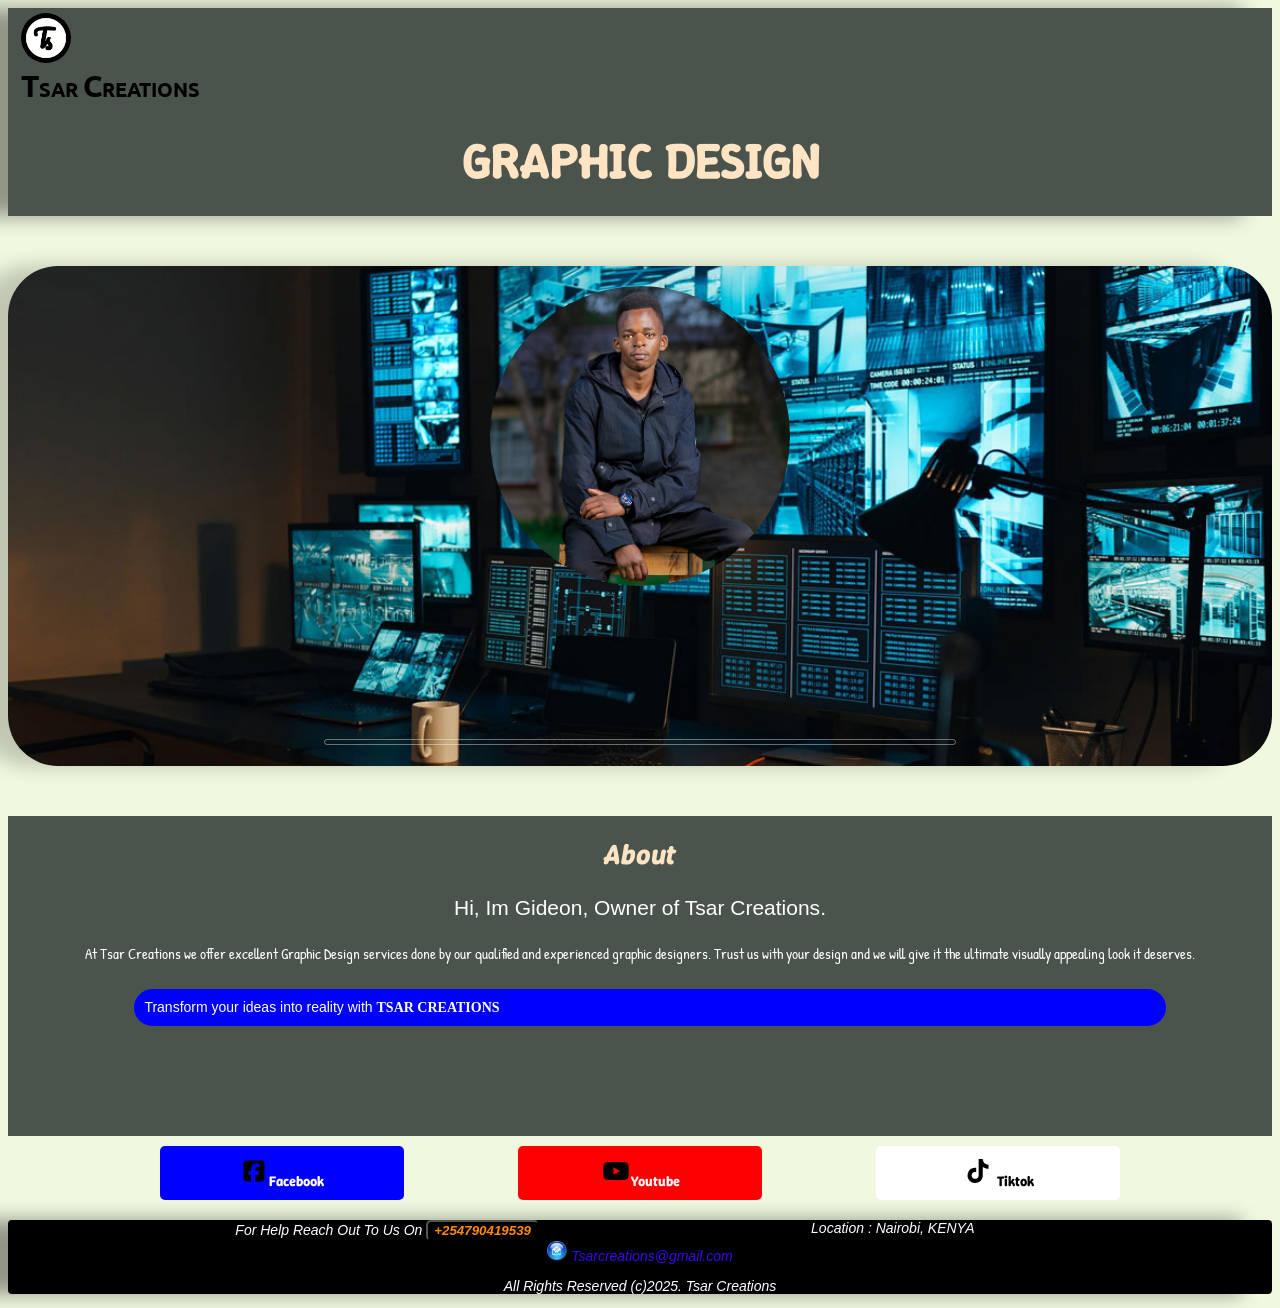
==== index.html @ d2b6046e "Add all project files" ====
<!DOCTYPE html>
<html>

<lang="en">

    <head>
        <title>
            Tsar Creations
        </title>
        <link rel="stylesheet" href="style.css">
        <meta name="viewport" content="width=device-width, initial-scale=1.0">
        <link rel="preconnect" href="https://fonts.googleapis.com">
<link href="https://fonts.googleapis.com/css2?family=Patrick+Hand&display=swap" rel="stylesheet">
<link href="https://fonts.googleapis.com/css2?family=Winky+Sans:ital,wght@0,300..900;1,300..900&display=swap" rel="stylesheet">
<link href="https://fonts.googleapis.com/css2?family=Knewave&family=League+Spartan:wght@100..900&family=Lilex:ital,wght@0,100..700;1,100..700&family=Montserrat:ital,wght@0,100..900;1,100..900&family=Roboto:ital,wght@0,100..900;1,100..900&family=Winky+Sans:ital,wght@0,300..900;1,300..900&display=swap" rel="stylesheet">
<link href="https://fonts.googleapis.com/css2?family=Ubuntu:ital,wght@0,300;0,400;0,500;0,700;1,300;1,400;1,500;1,700&display=swap" rel="stylesheet">
    </head>

    <body>
        <nav>
            <div id="right">
                <div>
                    <img id="logo" src="poster_2025-10-02-072957.png" alt="">
                </div>
                <div id="name">
                    <span style="font-size: 30px;">T</span>SAR <span style="font-size: 30px;">C</span>REATIONS
                </div>
                <div class="red"> GRAPHIC DESIGN</div>
            </div>
        </nav>
        <div class="home">
            <div class="right">
                <div class="center">
                    <img style="height: 300px; width: 300px; border-radius: 80%; padding: 20px; object-position: center;" src="image.jpg" alt="">
                </div>
                <button class="contact"> <a href="https://wa.me/254790419539">CONTACT US</a></button>
            </div>
            <div class="left">
                <h2>About</h2>
                <p class="me">
                    Hi, Im <span class="span-1">Gideon</span>, Owner of <span class="span-1">Tsar Creations</span>.
                </p>
                <p class="info"> At Tsar Creations we offer excellent <span class="span-2">Graphic Design
                        services</span> done by our qualified and experienced graphic designers. Trust us with your
                    design and we
                    will give it the ultimate visually appealing look it deserves.
                </p>
                 <div><p class="expand">
                    Transform your ideas into reality with <span class="done">TSAR CREATIONS</span> 
                </p></div>
            </div>
        </div>
        <div>
        </div>
        <div id="social">
            <div class="facebook">
                <a href="" class="fac"> <img style="height: 30px; width: 30px;" src="square-facebook-brands-solid-full.svg" alt="">Facebook</a>
            </div>
            <div class="youtube">
                <a href="" class="you"> <img style="height: 30px; width: 30px;" src="youtube-brands-solid-full.svg" alt="">Youtube</a>
            </div>
            <div class="tiktok">
                <a href="" class="tik"> <span><img style="height: 30px;width: 30px;" src="tiktok-brands-solid-full.svg" alt=""></span> <span> Tiktok</span></a>
            </div>
        </div>
        </div>
        <div id="footer">
            <div id="footer-flex">
                <div class="help">
                    For Help Reach Out To Us On <button class="button">+254790419539</button>
                </div>
                <div class="location">
                    Location : Nairobi, KENYA
                </div>

            </div>
            <div> <img style="width: 20px; height: 20px;" src="email-icon-blue-9vzn7mz2-email-icon-115534111750yii5yyueg (1).png" alt=""> <a href="">Tsarcreations@gmail.com</a>
            </div>
            <p class="copyright">
                All Rights Reserved (c)2025. Tsar Creations
            </p>
        </div>
    </body>

</html>
---- style.css ----
html {
    font-size: 14px;
    background-color:#8ccf0f21;;
    color: white;
}

a {
    text-decoration: none;
}

/*nav {
    color: white;
    width: 100%;
    background-color:  rgba(20, 29, 28, 0.749);
    box-shadow: -30px 0 20px rgba(0, 0, 0, 0.4);
    display: flex;
    flex-direction: column;
    border-radius: 5px;
    background-image: url(AdobeStock_597524480-min.jpeg);
    background-size: cover;
    background-repeat: no-repeat;
    background-position: bottom;
}

#logo {
    height: 50px;
    width: 50px;
    margin-left: 1%;
    margin-top: 5px;
    border-radius: 50%;

    animation-duration: 10s;
    animation-name: spin; 
}

#name {
    font-size: 20px;
    font-family: cursive;
    font-weight: 800;
    color: black;
    margin-left: 1%;

}

.red {
    background-color: rgba(20, 29, 28, 0.749);
    text-align: center;
    justify-content: center;
    font-size: 70px;
    font-family: 'Courier New', Courier, monospace;
    color: blanchedalmond;
    font-weight: 700;
    padding: 20px;
    width: 70%;
    justify-content: center;
    margin-bottom: 20px;
    margin-left: 13%;
    margin-right: 15%;
    margin-top: 20px;
    border-radius: 50px 2px 50px 2px;
}

.left {
    width: 60%;
    border-radius: 100px;
    background-color: black;
    margin: 30px;
}

.expand {
    width: 80%;
    height: 90px;
    background: url(me.jpg);
    object-fit: cover;
    border-image-repeat: no-repeat;
    justify-content: center;
    margin-left: 10%;
    margin-right: 10%;
    margin-top: -20px;
    background-position: center;
    font-family: 'Segoe UI', Tahoma, Geneva, Verdana, sans-serif;
    padding-top: 10px;
    font-style: none;
    border-radius: 100px;
    box-shadow:0 15px 50px rgba(7, 230, 25, 0.6);  
    justify-content: center;
}

.expand:hover {
    transform: scale(1.12) translateY(-5px);
    box-shadow: 0 15px 50px rgba(31, 229, 5, 0.6);
    z-index: 10;
    border-radius: 100px;
}

.done {
    margin-bottom: -10px;
    font-style: normal;
    font-weight: 800;
    font-family: cursive;
}

.home {
    font-family: sans-serif;
    text-align: center;
    font-size: 2rem;
    color: bisque;
    font-style: oblique;
    margin-top: 50px;
    margin-bottom: 50px;
    height: 500px;
    align-content: center;
    background-image: url(im.jpg);
    background-size: cover;
    background-repeat: no-repeat;
    background-position: center;
    width: 80%;
    margin-left: 10%;
    margin-right: 10%;
    background-color: darkgray;
    border-radius: 100px;
    box-shadow: -30px 0 20px rgba(0, 0, 0, 0.2);
    display: flex;
    flex-direction: row;
}

.right {
    height: 100%;
    width: 40%;
    object-position: center;
}

.contact {
    margin-top: 10%;
    margin-bottom: 10%;
    height: 10%;
    padding: 20px;
    background-color: rgba(0, 0, 0, 0.63);
    color: blue;
    border-radius: 50px;
}

.contact:hover {
    border-radius: 50px;
    border: 1px solid rgba(255, 255, 255, 0.4);
    background: transparent;
    backdrop-filter: url(#distortion);
    -webkit-backdrop-filter: url(#distortion);
    transition: all 0.6s ease;
    position: relative;
    overflow: hidden;
    justify-content: center;
    object-position: center;
    font-weight: 700;
    font-size: 14px;
    font-family: 'Franklin Gothic Medium', 'Arial Narrow', Arial, sans-serif;
}

h2 {
    margin-top: 50px;
}
/*.home:hover {
    transform:translateX(100px);

*/
@keyframes spin {
    0%{

    }

    100%{
        transform: rotate(360deg);
        border-radius: 50%;
    }
}
/*
h3 {
    text-align: center;
    font-size: 1.75rem;
    font-family: sans-serif;
    color: blue;
}

.h-1 {
    font-size: 1.5rem;
    text-align: center;
    font-family: sans-serif;
    font-style: italic;
    font-weight: 700;
    margin-bottom: 0px;
    margin-top: 50px;
}

.h-2 {
    font-size: 1.5rem;
    text-align: center;
    font-family: sans-serif;
    font-style: italic;
    font-weight: 700;
    margin-top: 0px;
}

.me {
     text-align: center;
    font-size: 1.5rem;
    font-family: sans-serif;
    font-weight: 500;
    line-height: 20px;
    padding-top: 2px;
    margin-bottom: 0px;
}

.info {
    text-align: center;
    font-size: 1.1rem;
    font-family: sans-serif;
    font-weight: 500;
    line-height: 20px;
    padding: 40px;
    padding-top: 10px;
}

.slogan {
    text-align: center;
    font-family: sans-serif;
    font-size: 0.75rem;
    text-align: center;
    text-decoration: double;
}

.design {
    height: 100px;
    width: 100%;
    border-radius: 5px;
}

.blend {
    border-radius: 10px;
    padding-left: 12.5%;
    padding-right: 12.5%;
}
#about {
    display: flex;
    margin: 0 auto;
    height: 400px;
    width: 100%;
}

#description {
    width: 40.625%;
    margin-left: 6.25%;
    margin-right: 6.25%;
    height: 400px;
    background: yellow;
    color: black;
    border-radius: 5px;
    font-family: sans-serif;
}

.span-1 {
    font-size: 1.1rem;
    font-family: cursive;
    font-style: oblique;
    color: blueviolet;
}

.span-2 {
    font-size: 1.1rem;
    font-family: cursive;
    font-style: oblique;
    color: green;
}

.span-3 {
    text-decoration: underline;
}

#image {
    width: 40.625%;
    margin-right: 6.25%;
    height: 400px;
}

.photo {
    width: 100%;
    object-fit: cover;
    height: 100%;
    border-radius: 5px;
}

.forward {
    font-size: 2rem;
    font-family: sans-serif;
    text-align: center;
    font-weight: 500;
    color: black;
}

.application-form {
    color: black;
}

.form-group{
    color: black;
    text-align: center;
}

.list {
    list-style: none;
    text-align: center;
    font-weight: 500;
    font-family: sans-serif;
    font-size: 1rem;
    color: black;
}

#social {
    display: flex;
    font-size: 2rem;
    font-family: cursive;
    font-weight: 700;
}

.facebook {
    background-color: blue;
    width: 20%;
    margin-left: 12%;
    padding: 10px 10px 10px 10px;
    border-radius: 5px;
    text-align: center;
}

.youtube {
    background-color: red;
    width: 20%;
    margin-left: 9%;
    margin-right: 9%;
    padding: 10px 10px 10px 10px;
    border-radius: 5px;
    text-align: center;
}

.tiktok {
    background-color:lightseagreen;
    width: 20%;
    margin-right: 12%;
    padding: 10px 10px 10px 10px;
    border-radius: 5px;
    text-align: center;
}

.tiktok:hover {
    transform: scale(1.3);
    }

.youtube:hover {
    transform: scale(1.3);
    }

.facebook:hover {
    transform:scale(1.3) ;}

.fac {
    color: black;
}

.you {
    color: forestgreen;
}

.tik {
    color: white;
}



#footer {
    margin-top: 20px;
    font-family: 'Segoe UI', Tahoma, Geneva, Verdana, sans-serif ;
    font-style: italic;
    background-color:  #fff8f0;
    width: 100%;
    text-align: center;
    background-color: black;
    border-radius: 4px;
}

a {
    color: rgb(57, 8, 233);
}
.help {
    width: 40%;
    float: left;
    margin-left: 10%;
}

.location {
    width: 40%;
    float: right;
    margin-right: 10%;
}

#footer-flex {
    display: flex;
}

.button {
    color: darkorange;
    font-style: italic;
    background-color: black;
    cursor: none;
    border-radius: 5px;
    font-weight: 800;
}

.button:hover {
    background-color:whitesmoke;
}*/

@media screen and ( min-width:256px) {
    nav {
    width: 100%;
    background-color:  rgba(20, 29, 28, 0.749);
    box-shadow: -30px 0 20px rgba(0, 0, 0, 0.4);
    display: flex;
    flex-direction: column;
}
#logo {
    height: 50px;
    width: 50px;
    margin-left: 1%;
    margin-top: 5px;
    border-radius: 50%;

    animation-duration: 10s;
    animation-name: spin; 
}

#name {
    font-size: 20px;
    font-family: "Ubuntu";
    font-weight: 800;
    color: black;
    margin-left: 1%;
    font-weight: 900;
}

img {
    object-position: center;
    object-position: absolute;
}

.red {
    text-align: center;
    justify-content: center;
    font-size: 50px;
    font-family: "Winky Sans";
    color: bisque;
    font-weight: 700;
    padding: 20px;
    width: 95%;
    justify-content: center;
    margin-bottom: 20px;
    margin-left: 2.5%;
    margin-right: 2.5%;
    padding: 2px;
    margin-top: 20px;
    border-radius: 50px 5px 5px 5px;
}

.contact {
    margin-top: 10%;
    margin-bottom: 10%;
    height: 10%;
    padding: 20px;
    background-color: black;
    color: blue;
    border-radius: 50px;
    width: 50%;
    margin-left: 25%;
    margin-right: 25%;
    font-family: monospace;
    font-weight: 800;
    font-size: 1rem;
}

.contact {
    border-radius: 50px;
    border: 1px solid rgba(255, 255, 255, 0.4);
    background: transparent;
    backdrop-filter: url(#distortion);
    -webkit-backdrop-filter: url(#distortion);
    transition: all 0.6s ease;
    position: relative;
    overflow: hidden;
    justify-content: center;
    object-position: center;
    font-weight: 900;
    font-size: 14px;
    font-family: 'Franklin Gothic Medium', 'Arial Narrow', Arial, sans-serif;
    padding: 2px;
}

.wha {
    background: url(whatsapp-brands-solid-full.svg);
    height: 40px;
    width: 40px;
}

 .right {
    height: 100vh;
    width: 100%;
    object-position: center;
    font-family: sans-serif;
    text-align: center;
    font-size: 2rem;
    color: bisque;
    font-style: oblique;
    margin-top: 50px;
    margin-bottom: 50px;
    height: 500px;
    align-content: center;
    background-image: url(im.jpg);
    background-size: cover;
    background-repeat: no-repeat;
    background-position: center;
    border-radius: 50px;
    box-shadow: -30px 0 20px rgba(0, 0, 0, 0.2);
    display: flex;
    flex-direction: column;
}

.left {
    width: 100%;
    height: 100vh;
    background-color: rgba(20, 29, 28, 0.749);
    height: 320px;
}

h2 {
    font-family: "Winky Sans";
    text-align: center;
    font-size: 2rem;
    color: bisque;
    font-style: oblique;
    align-content: center;
    padding-top: 20px;
}

.me {
    text-align: center;
    font-size: 1.5rem;
    font-family: sans-serif;
    font-weight: 500;
    line-height: 20px;
    padding-top: 2px;
    margin-bottom: 0px;
}

.info {
    text-align: center;
    font-size: 1.1rem;
    font-family: "Patrick Hand";
    font-weight: 500;
    line-height: 20px;
    padding: 40px;
    padding-top: 10px;
    padding-bottom: 10px;
}

.expand {
    width: 80%;
    padding: 10px;
    background: blue;
    object-fit: cover;
    border-image-repeat: no-repeat;
    justify-content: center;
    margin-left: 10%;
    margin-right: 10%;
    background-position: center;
    font-family: 'Segoe UI', Tahoma, Geneva, Verdana, sans-serif;
    font-style: none;
    border-radius: 100px;  
    justify-content: center;
}

.expand:hover {
    transform: scale(1.12) translateY(-5px);
    box-shadow: 0 15px 50px rgba(16, 5, 229, 0.6);
    z-index: 10;
    border-radius: 100px;
}

.done {
    margin-bottom: -10px;
    font-style: normal;
    font-weight: 800;
    font-family: cursive;
}

#social {
    display: flex;
    font-size: 1rem;
    font-family: "Winky Sans";
    font-weight: 700;
    margin-top: 10px;
    margin-bottom: 10px;
    width: 100%;
}

.facebook {
    background-color: blue;
    width: 20%;
    margin-left: 12%;
    padding: 10px 10px 10px 10px;
    border-radius: 5px;
    text-align: center;
}

.youtube {
    background-color: red;
    width: 20%;
    margin-left: 9%;
    margin-right: 9%;
    padding: 10px 10px 10px 10px;
    border-radius: 5px;
    text-align: center;
}

.tiktok {
    background-color: white;
    width: 20%;
    margin-right: 12%;
    padding: 10px 10px 10px 10px;
    border-radius: 5px;
    text-align: center;
}

.fac {
    color: white;
}

.you {
    color: whitesmoke;
}

.tik {
    color:black;
}

#footer {
    margin-top: 20px;
    font-family: 'Segoe UI', Tahoma, Geneva, Verdana, sans-serif ;
    font-style: italic;
    background-color:  #fff8f0;
    width: 100%;
    text-align: center;
    background-color: black;
    border-radius: 4px;
    box-shadow: -30px 0 20px rgba(0, 0, 0, 0.4);
}

a {
    color: rgb(57, 8, 233);
}
.help {
    width: 40%;
    float: left;
    margin-left: 10%;
}

.location {
    width: 40%;
    float: right;
    margin-right: 10%;
}

#footer-flex {
    display: flex;
}

.button {
    color: darkorange;
    font-style: italic;
    background-color: black;
    cursor: none;
    border-radius: 5px;
    font-weight: 800;
}

.button:hover {
    background-color:whitesmoke;
}

}

@media screen and ( min-width:576px) {
    #about {
        display: block;
    }
    
}

@media screen and ( min-width:768px) {
    #about {
        display: flex;
    }
    
}

@media screen and ( min-width:992px) {
    #about {
        display: flex;
    }
    
}

@media screen and ( min-width:1200px) {

}
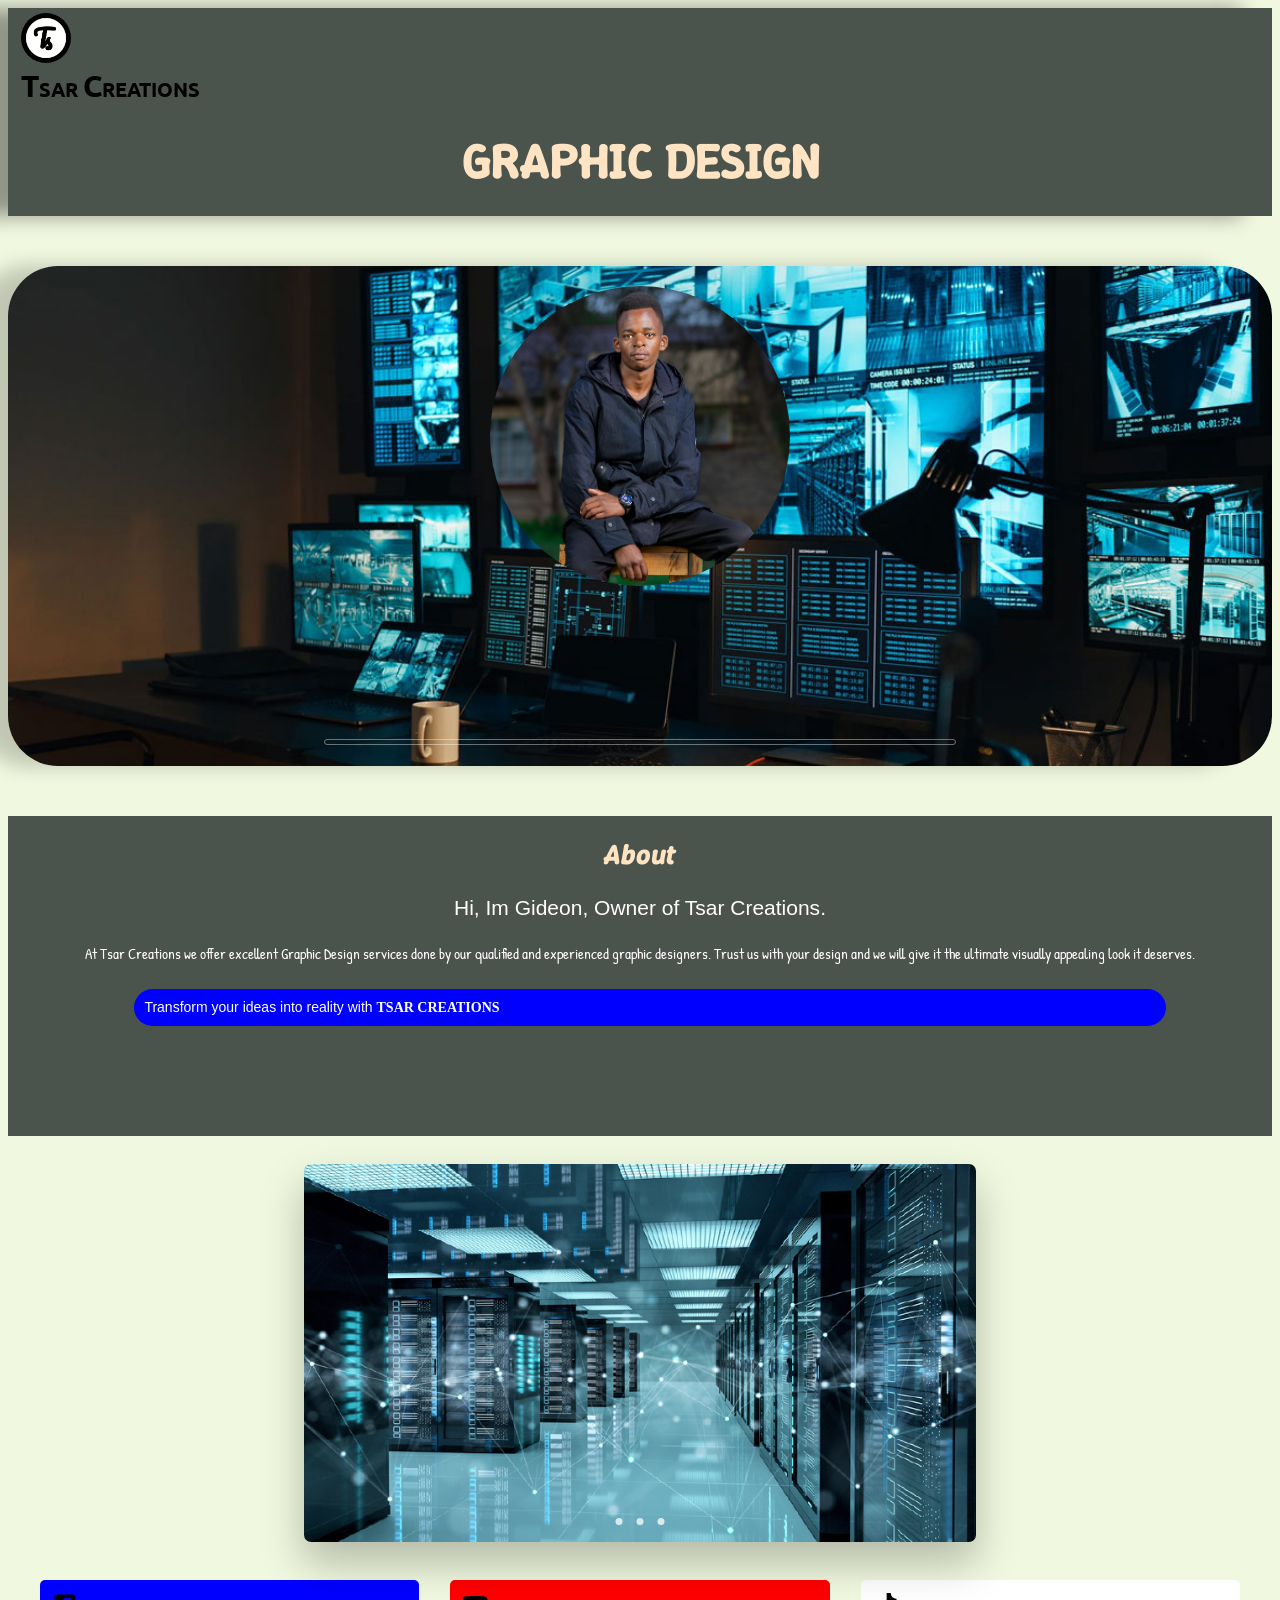
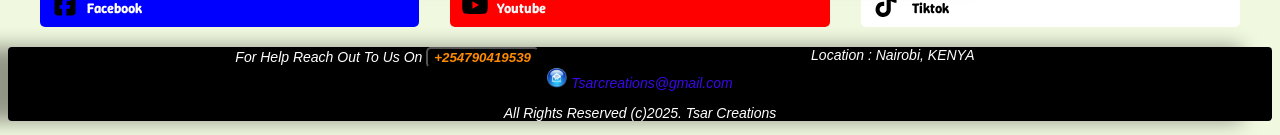
==== commit 52c3b725: "Add all project files" ====
--- a/index.html
+++ b/index.html
@@ -52,6 +52,20 @@
         </div>
         <div>
         </div>
+        <section class="container">
+            <div class="slider-wrapper">
+                <div class="slider">
+                    <img id="slide-1" src="hero.jpg" alt="">
+                    <img id="slide-2" src="im.jpg" alt="">
+                    <img id="slide-3" src="image.jpg" alt="">
+                </div>
+                <div class="slider-nav">
+                    <a href="#slide-1"></a>
+                    <a href="#slide-2"></a>
+                    <a href="#slide-3"></a>
+                </div>
+            </div>
+        </section>
         <div id="social">
             <div class="facebook">
                 <a href="" class="fac"> <img style="height: 30px; width: 30px;" src="square-facebook-brands-solid-full.svg" alt="">Facebook</a>
--- a/style.css
+++ b/style.css
@@ -598,6 +598,64 @@
     font-family: cursive;
 }
 
+
+#slide-3 {
+    object-position: top;
+}
+
+.container {
+    padding: 2rem;
+}
+
+.slider-wrapper {
+    position: relative;
+    max-width: 48rem;
+    margin: 0 auto;
+}
+
+.slider {
+    display: flex;
+    aspect-ratio: 16/9;
+    overflow-x: auto;
+    scroll-snap-type: x mandatory;
+    scroll-behavior: smooth;
+    box-shadow: 0 1.5rem 3rem hsla(0, 0%, 0%, 0.25);
+    border-radius: 0.5rem;
+}
+
+.slider::-webkit-scrollbar {
+    display: none;
+}
+
+.slider img {
+    flex: 1 0 100%;
+    scroll-snap-align: start;
+    object-fit: cover;
+}
+
+.slider-nav {
+    display:flex;
+    column-gap: 1rem;
+    position: absolute;
+    bottom: 1.25rem;
+    left: 50%;
+    transform: translateX(-50%);
+    z-index: 1;
+}
+
+.slider-nav a {
+    width: 0.5rem;
+    height: 0.5rem;
+    border-radius: 50%;
+    background-color: #fff;
+    opacity: 0.75;
+    transition: opacity ease 250ms;
+}
+
+.slider-nav a:hover {
+    opacity: 1;
+}
+
 #social {
     display: flex;
     font-size: 1rem;
@@ -610,30 +668,54 @@
 
 .facebook {
     background-color: blue;
-    width: 20%;
-    margin-left: 12%;
+    width:30%;
+    margin-left: 2.5%;
     padding: 10px 10px 10px 10px;
     border-radius: 5px;
     text-align: center;
+    display: flex;
+    flex-direction: row;
+    max-height: 2.4rem;
+}
+
+.facebook img {
+    margin-bottom: -0.5rem;
+    margin-right: 0.5rem;
+}
+
+.youtube img {
+    margin-bottom: -0.5rem;
+    margin-right: 0.5rem;
+}
+
+.tiktok img {
+    margin-bottom: -0.5rem;
+    margin-right: 0.5rem;
 }
 
 .youtube {
     background-color: red;
-    width: 20%;
-    margin-left: 9%;
-    margin-right: 9%;
+    display: flex;
+    flex-direction: row;
+    margin-right: 2.5%;
+    margin-left: 2.5%;
     padding: 10px 10px 10px 10px;
     border-radius: 5px;
     text-align: center;
+    max-height: 2.4rem;
+    width:30%;
 }
 
 .tiktok {
     background-color: white;
-    width: 20%;
-    margin-right: 12%;
+    width: 30%;
+    margin-right: 2.5%;
     padding: 10px 10px 10px 10px;
     border-radius: 5px;
     text-align: center;
+    max-height: 2.4rem;
+    display: flex;
+    flex-direction: row;
 }
 
 .fac {
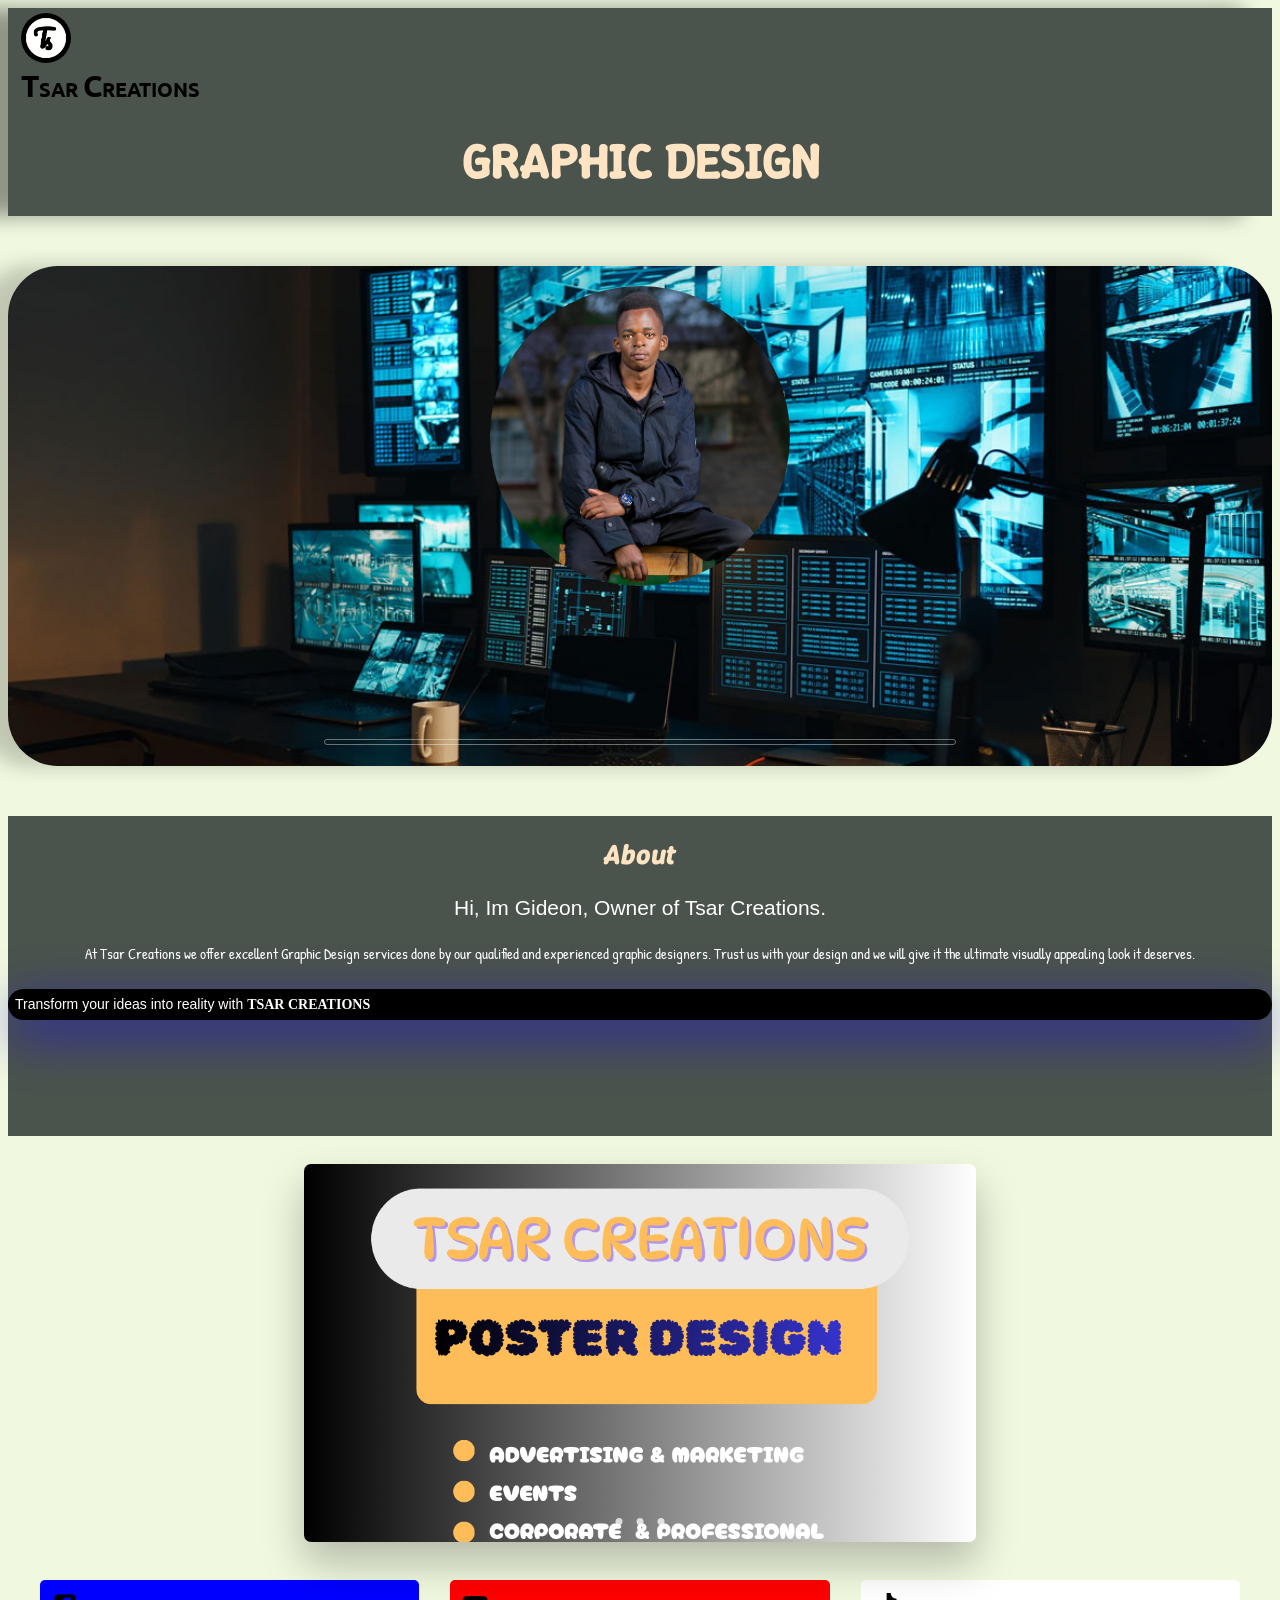
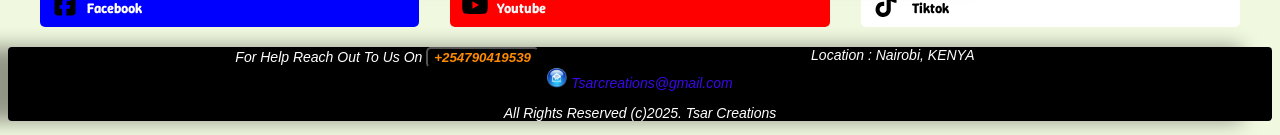
==== commit 7c78b66e: "Add all project files" ====
--- a/index.html
+++ b/index.html
@@ -55,9 +55,11 @@
         <section class="container">
             <div class="slider-wrapper">
                 <div class="slider">
-                    <img id="slide-1" src="hero.jpg" alt="">
-                    <img id="slide-2" src="im.jpg" alt="">
-                    <img id="slide-3" src="image.jpg" alt="">
+
+                    
+                    <img id="slide-1" src="TSAR.png" alt="">
+                    <img id="slide-2" src="tras.png" alt="">
+                    <img id="slide-3" src="TSAR 5.png" alt="">
                 </div>
                 <div class="slider-nav">
                     <a href="#slide-1"></a>
--- a/style.css
+++ b/style.css
@@ -568,29 +568,20 @@
     padding-bottom: 10px;
 }
 
+
 .expand {
-    width: 80%;
-    padding: 10px;
-    background: blue;
-    object-fit: cover;
-    border-image-repeat: no-repeat;
-    justify-content: center;
-    margin-left: 10%;
-    margin-right: 10%;
-    background-position: center;
+    padding: 0.5rem;
+    background: black;
     font-family: 'Segoe UI', Tahoma, Geneva, Verdana, sans-serif;
-    font-style: none;
-    border-radius: 100px;  
-    justify-content: center;
-}
-
-.expand:hover {
-    transform: scale(1.12) translateY(-5px);
+    font-style: none;  
+    justify-content: center;
+}
+
+.expand {
     box-shadow: 0 15px 50px rgba(16, 5, 229, 0.6);
     z-index: 10;
-    border-radius: 100px;
-}
-
+    border-radius: 20px;
+}
 .done {
     margin-bottom: -10px;
     font-style: normal;
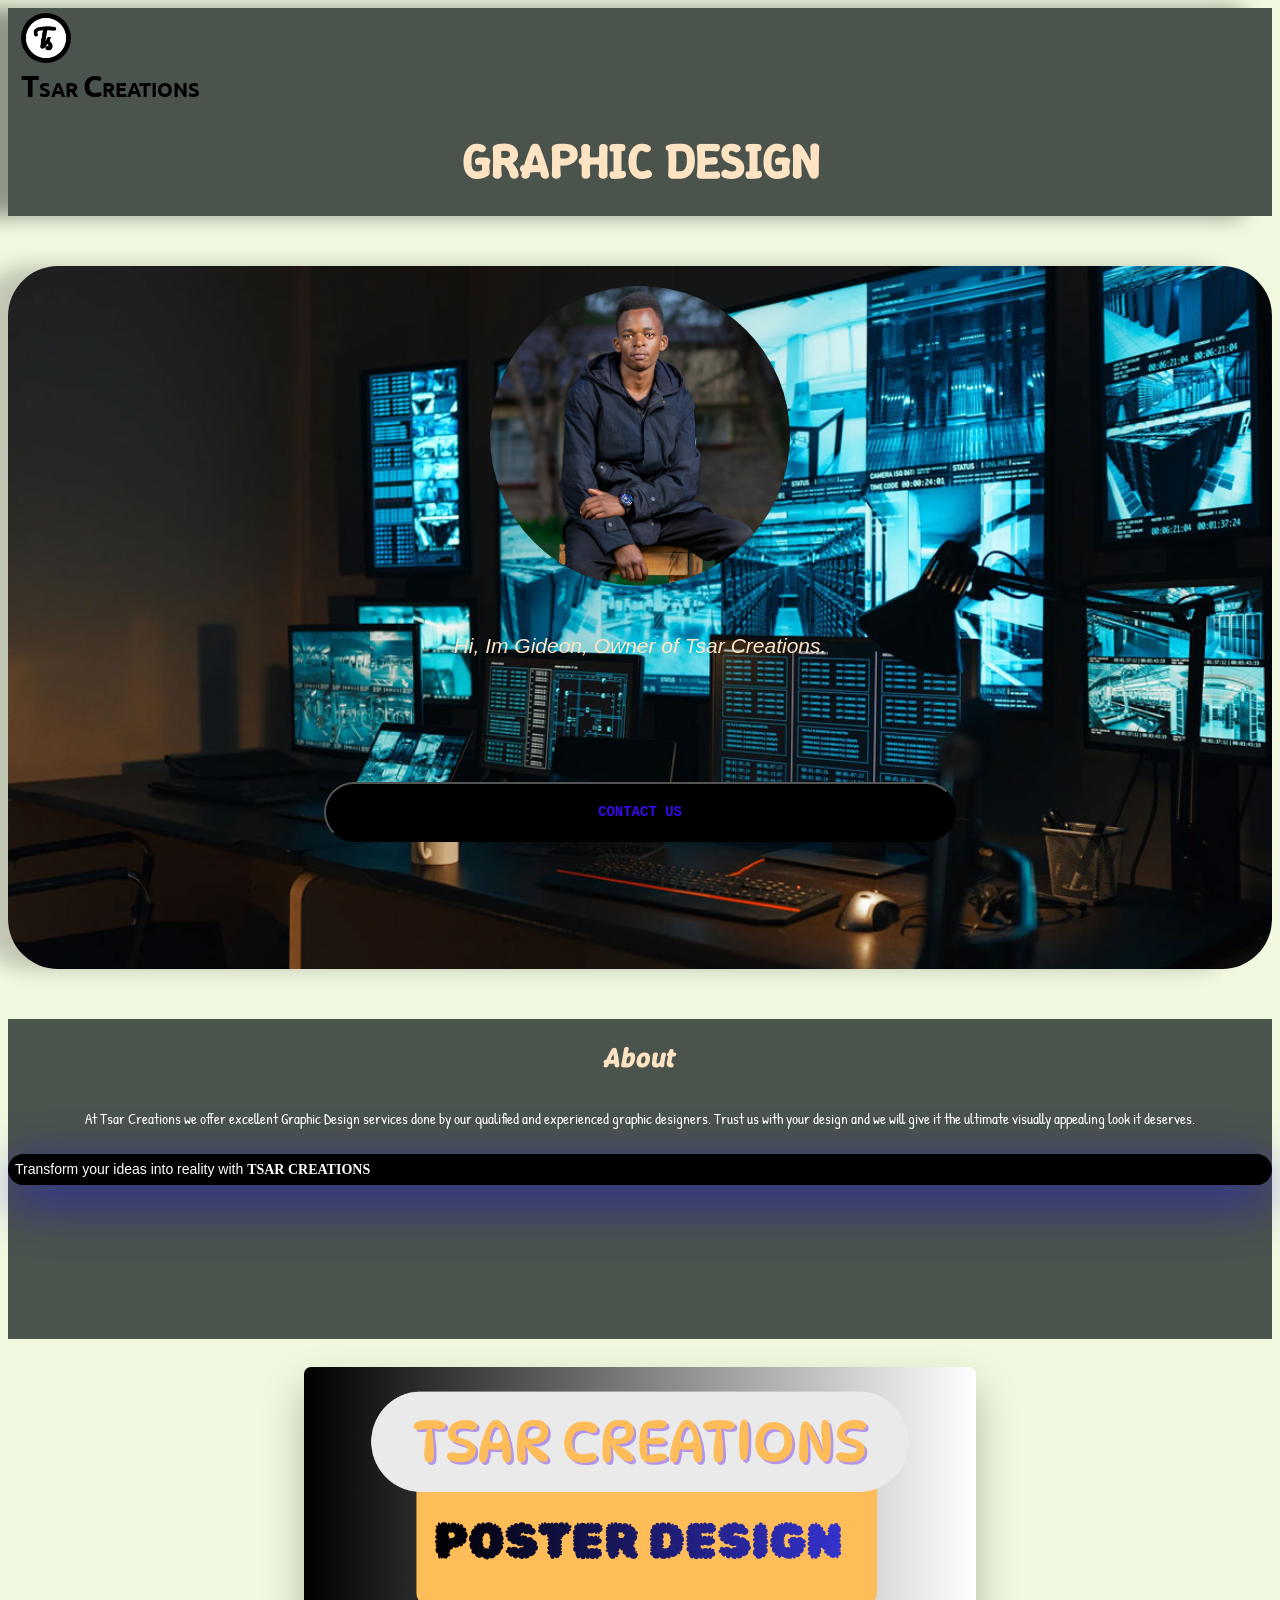
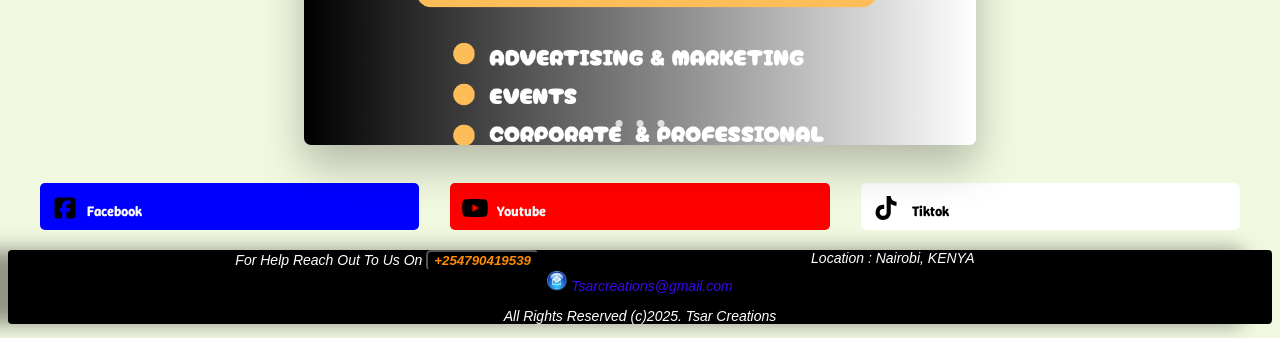
==== commit bb9a4192: "Add all project files" ====
--- a/index.html
+++ b/index.html
@@ -33,13 +33,15 @@
                 <div class="center">
                     <img style="height: 300px; width: 300px; border-radius: 80%; padding: 20px; object-position: center;" src="image.jpg" alt="">
                 </div>
+                <div>
+                     <p class="me">
+                    Hi, Im <span class="span-1">Gideon</span>, Owner of <span class="span-1">Tsar Creations</span>.
+                </p>
+                </div>
                 <button class="contact"> <a href="https://wa.me/254790419539">CONTACT US</a></button>
             </div>
             <div class="left">
                 <h2>About</h2>
-                <p class="me">
-                    Hi, Im <span class="span-1">Gideon</span>, Owner of <span class="span-1">Tsar Creations</span>.
-                </p>
                 <p class="info"> At Tsar Creations we offer excellent <span class="span-2">Graphic Design
                         services</span> done by our qualified and experienced graphic designers. Trust us with your
                     design and we
--- a/style.css
+++ b/style.css
@@ -484,23 +484,6 @@
     font-size: 1rem;
 }
 
-.contact {
-    border-radius: 50px;
-    border: 1px solid rgba(255, 255, 255, 0.4);
-    background: transparent;
-    backdrop-filter: url(#distortion);
-    -webkit-backdrop-filter: url(#distortion);
-    transition: all 0.6s ease;
-    position: relative;
-    overflow: hidden;
-    justify-content: center;
-    object-position: center;
-    font-weight: 900;
-    font-size: 14px;
-    font-family: 'Franklin Gothic Medium', 'Arial Narrow', Arial, sans-serif;
-    padding: 2px;
-}
-
 .wha {
     background: url(whatsapp-brands-solid-full.svg);
     height: 40px;
@@ -508,7 +491,6 @@
 }
 
  .right {
-    height: 100vh;
     width: 100%;
     object-position: center;
     font-family: sans-serif;
@@ -518,7 +500,6 @@
     font-style: oblique;
     margin-top: 50px;
     margin-bottom: 50px;
-    height: 500px;
     align-content: center;
     background-image: url(im.jpg);
     background-size: cover;
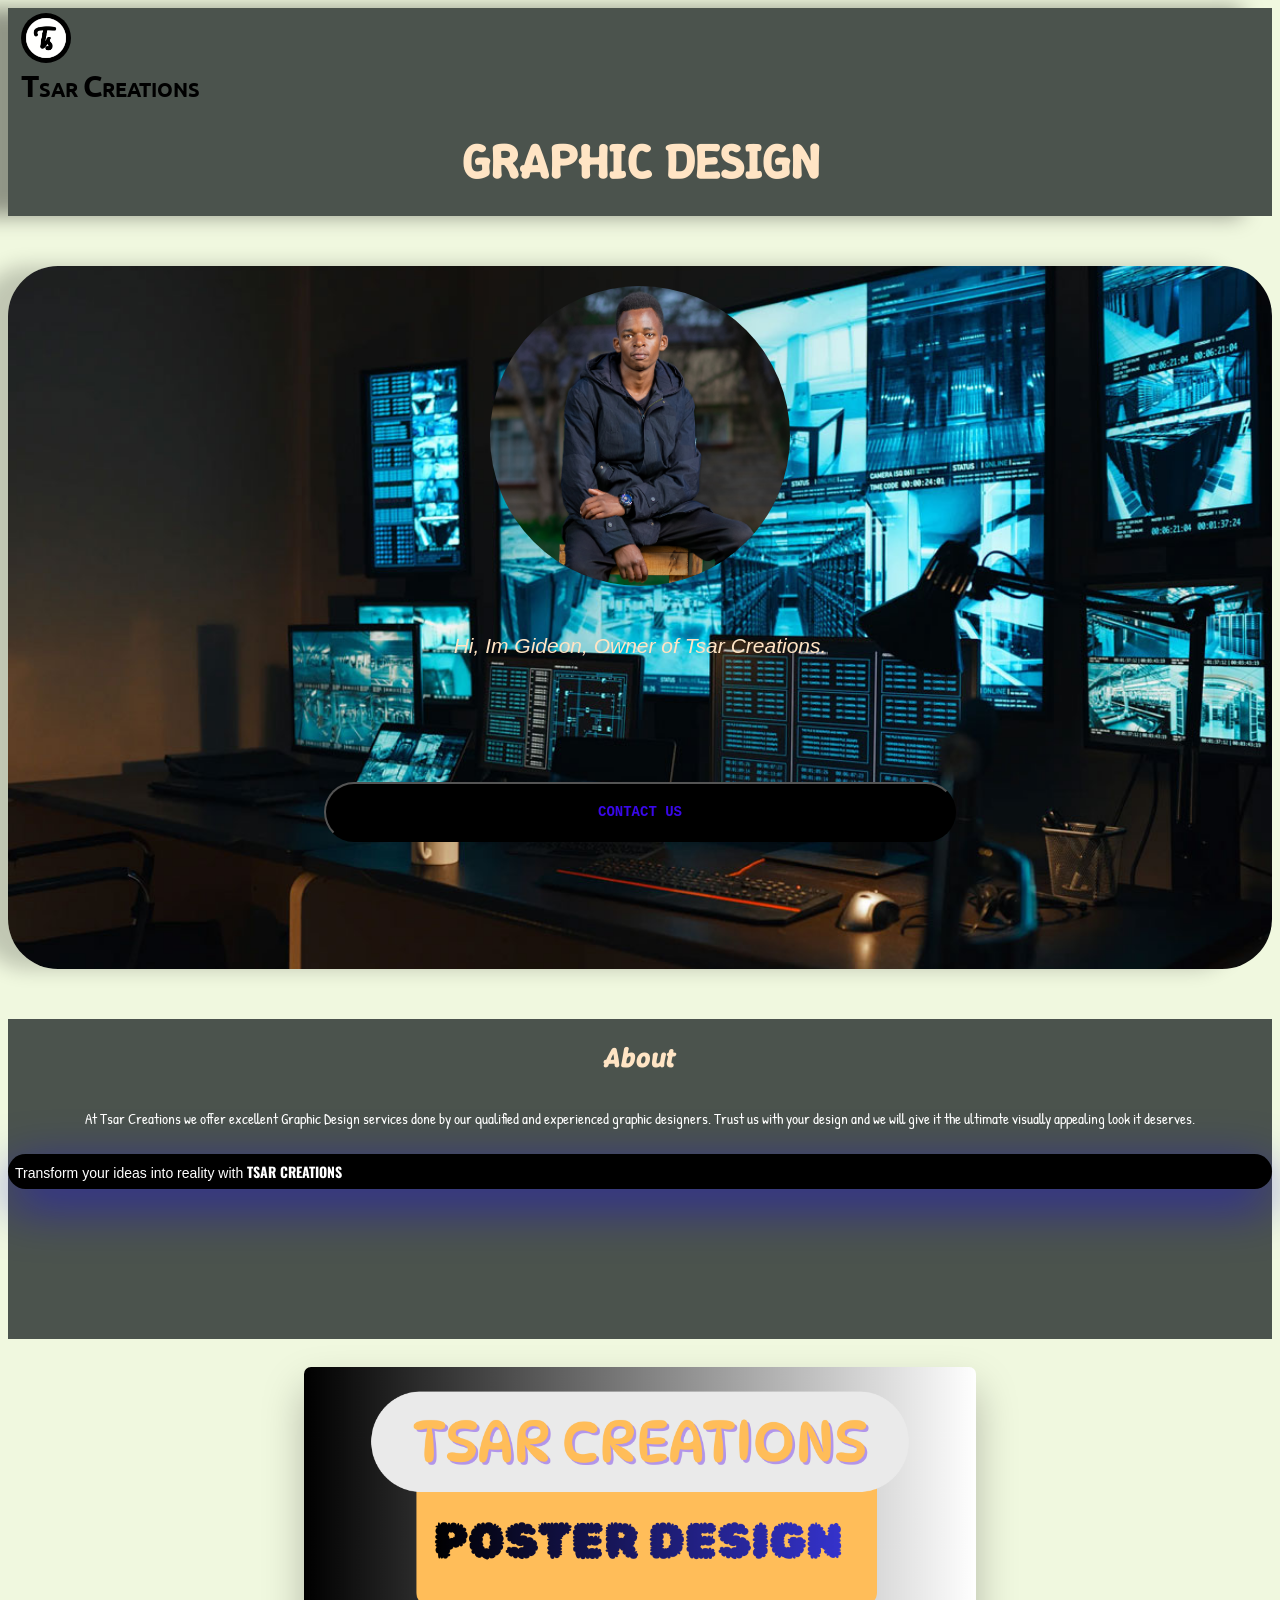
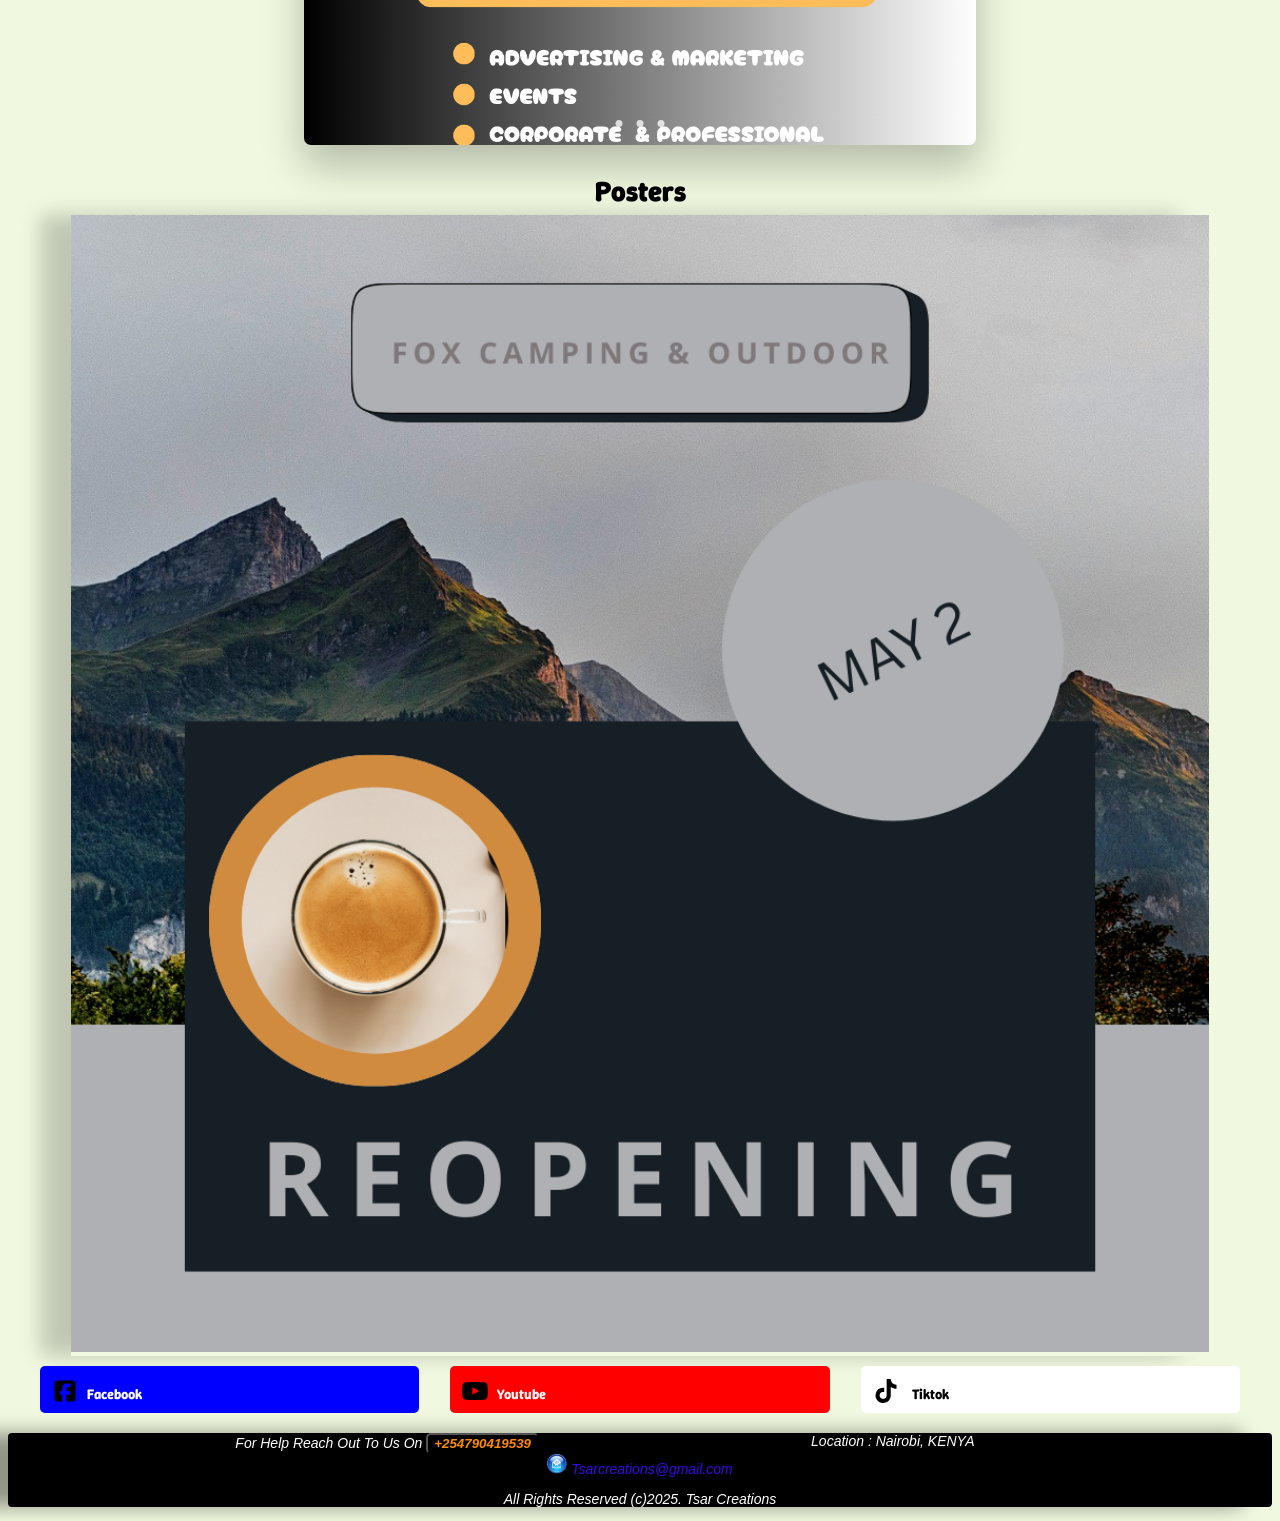
==== commit f2504e30: "Add all project files" ====
--- a/index.html
+++ b/index.html
@@ -9,7 +9,7 @@
         </title>
         <link rel="stylesheet" href="style.css">
         <meta name="viewport" content="width=device-width, initial-scale=1.0">
-        <link rel="preconnect" href="https://fonts.googleapis.com">
+<link href="https://fonts.googleapis.com/css2?family=Oswald:wght@200..700&family=Patrick+Hand&display=swap" rel="stylesheet">
 <link href="https://fonts.googleapis.com/css2?family=Patrick+Hand&display=swap" rel="stylesheet">
 <link href="https://fonts.googleapis.com/css2?family=Winky+Sans:ital,wght@0,300..900;1,300..900&display=swap" rel="stylesheet">
 <link href="https://fonts.googleapis.com/css2?family=Knewave&family=League+Spartan:wght@100..900&family=Lilex:ital,wght@0,100..700;1,100..700&family=Montserrat:ital,wght@0,100..900;1,100..900&family=Roboto:ital,wght@0,100..900;1,100..900&family=Winky+Sans:ital,wght@0,300..900;1,300..900&display=swap" rel="stylesheet">
@@ -70,6 +70,12 @@
                 </div>
             </div>
         </section>
+        <div id="service-1">
+            Posters 
+        </div>
+        <div id="image" >
+            <img id="img"  src="Newman(Client-name) - Reopening(Campaign) -  Instagram(Project) - V1(Version) (1).png" alt="">
+        </div>
         <div id="social">
             <div class="facebook">
                 <a href="" class="fac"> <img style="height: 30px; width: 30px;" src="square-facebook-brands-solid-full.svg" alt="">Facebook</a>
--- a/style.css
+++ b/style.css
@@ -567,7 +567,7 @@
     margin-bottom: -10px;
     font-style: normal;
     font-weight: 800;
-    font-family: cursive;
+    font-family: "Oswald";
 }
 
 
@@ -628,6 +628,30 @@
     opacity: 1;
 }
 
+#service-1 {
+    font-family: "Winky Sans";
+    color: black;
+    text-align: center;
+    font-size: large;
+    margin-bottom: 5px;
+    font-size: 2rem;
+    font-weight: 800;
+}
+
+#img {
+    width: 100%;
+    object-fit: cover; 
+    background-repeat: no-repeat;
+    object-position: center;
+}
+
+#image {
+    width: 90%;
+    margin-left: 5%;
+    margin-right: 5%;
+    box-shadow: -30px 0 20px rgba(0, 0, 0, 0.2);
+}
+
 #social {
     display: flex;
     font-size: 1rem;
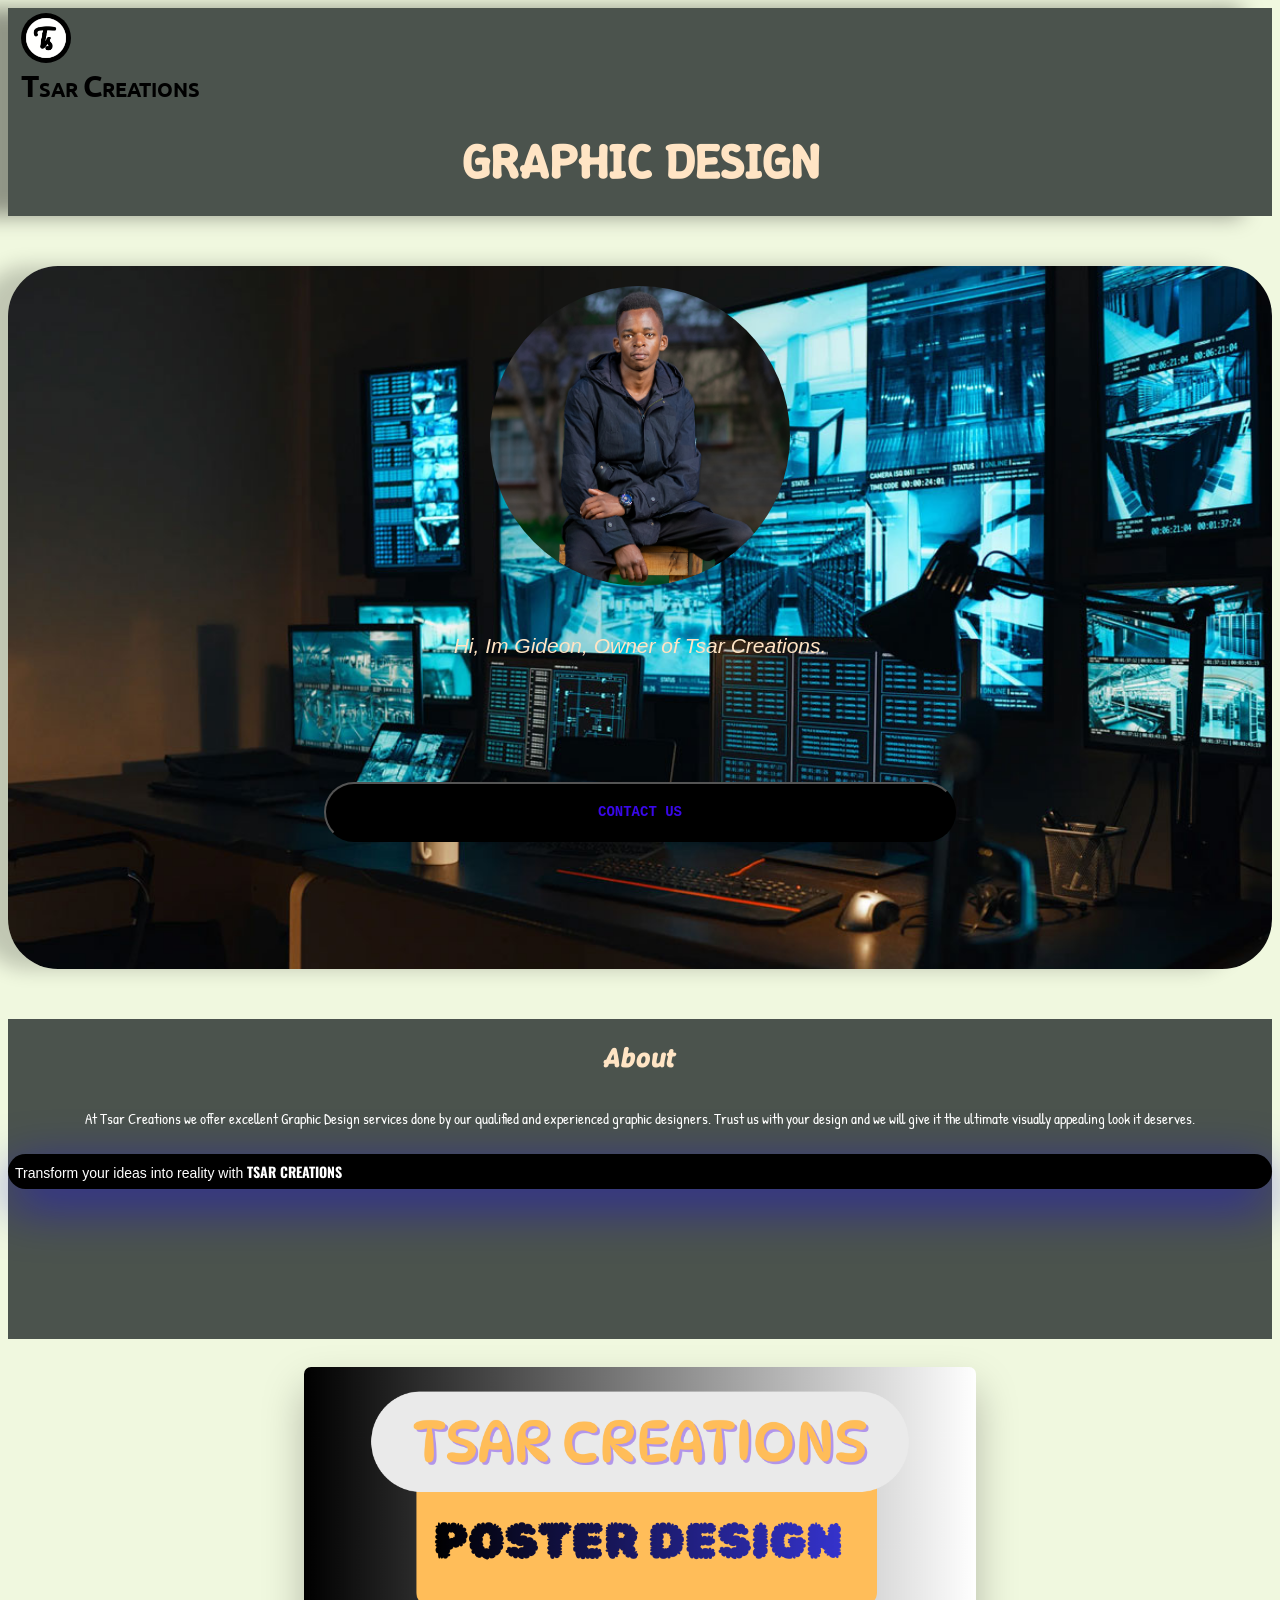
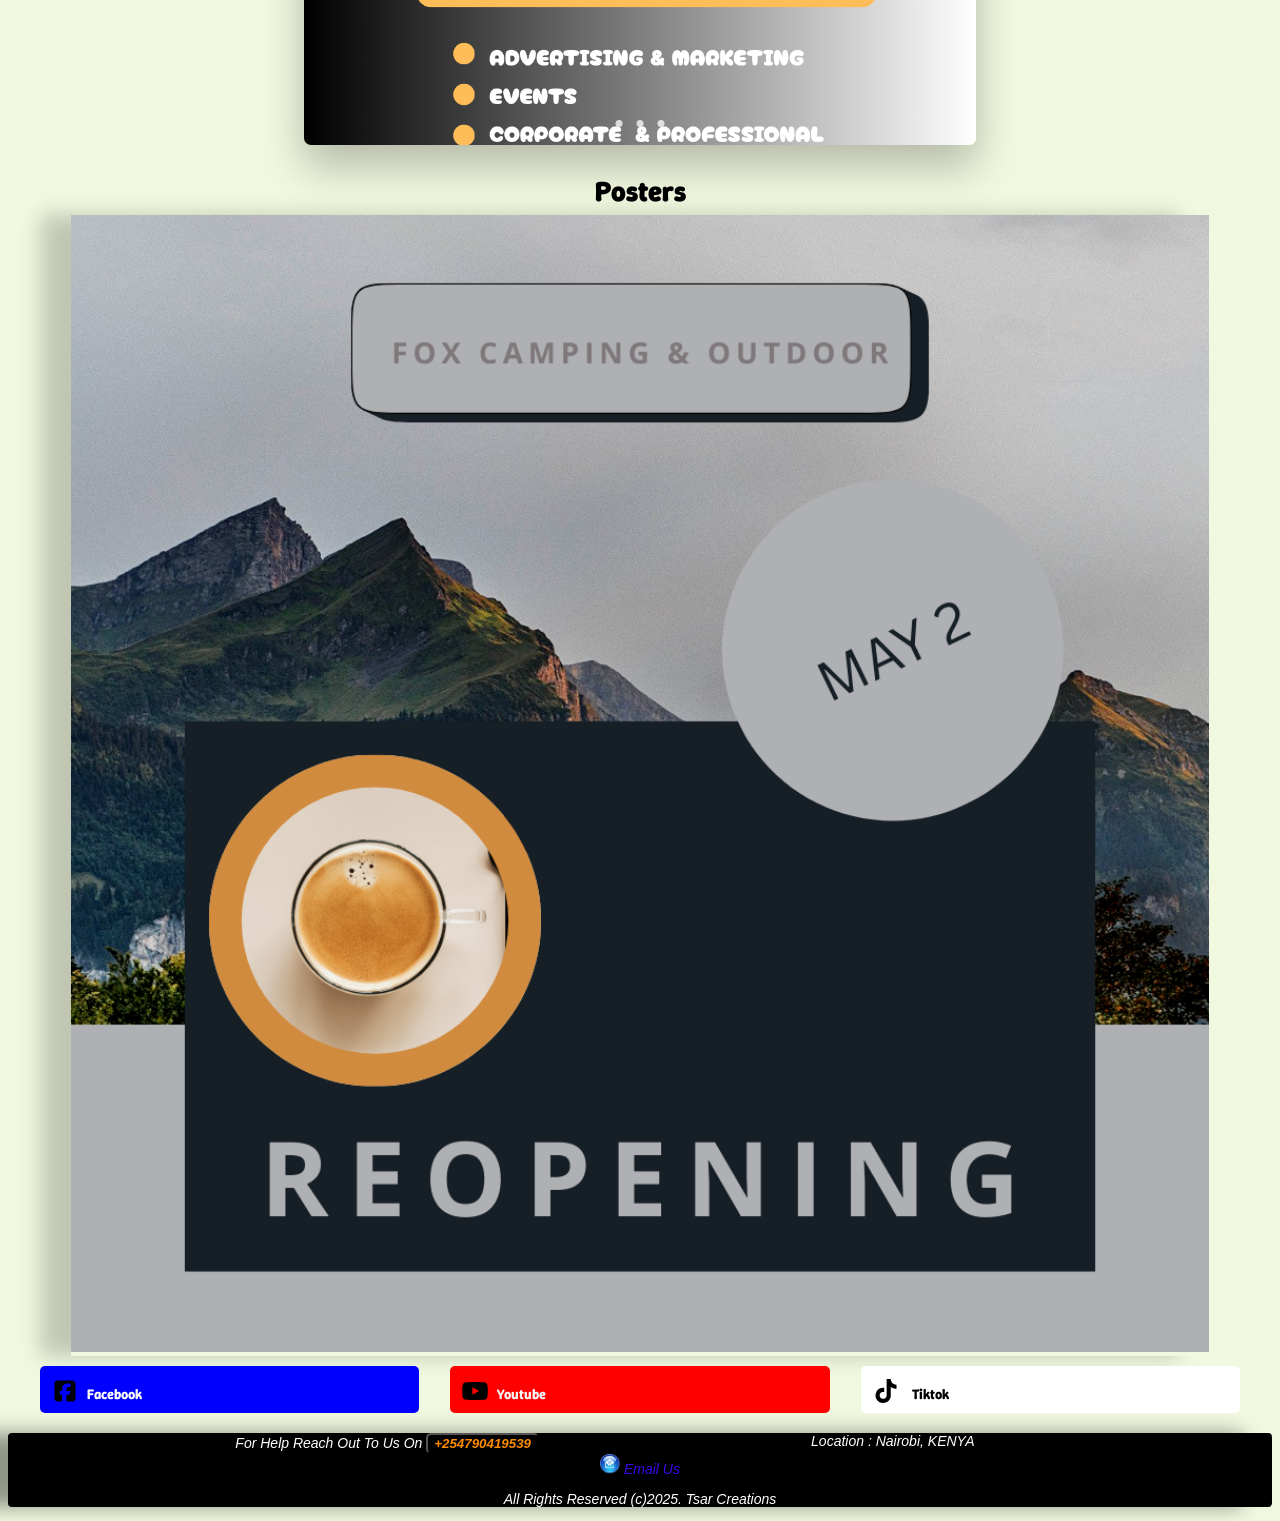
==== commit 84e83406: "Add all project files" ====
--- a/index.html
+++ b/index.html
@@ -98,7 +98,7 @@
                 </div>
 
             </div>
-            <div> <img style="width: 20px; height: 20px;" src="email-icon-blue-9vzn7mz2-email-icon-115534111750yii5yyueg (1).png" alt=""> <a href="">Tsarcreations@gmail.com</a>
+            <div> <img style="width: 20px; height: 20px;" src="email-icon-blue-9vzn7mz2-email-icon-115534111750yii5yyueg (1).png" alt=""> <a href="mailto:Kathangugideon@gmail.com?subject=Service Inquiry&body=Hello Tsar Creations I would like more information on your design services">Email Us</a>
             </div>
             <p class="copyright">
                 All Rights Reserved (c)2025. Tsar Creations
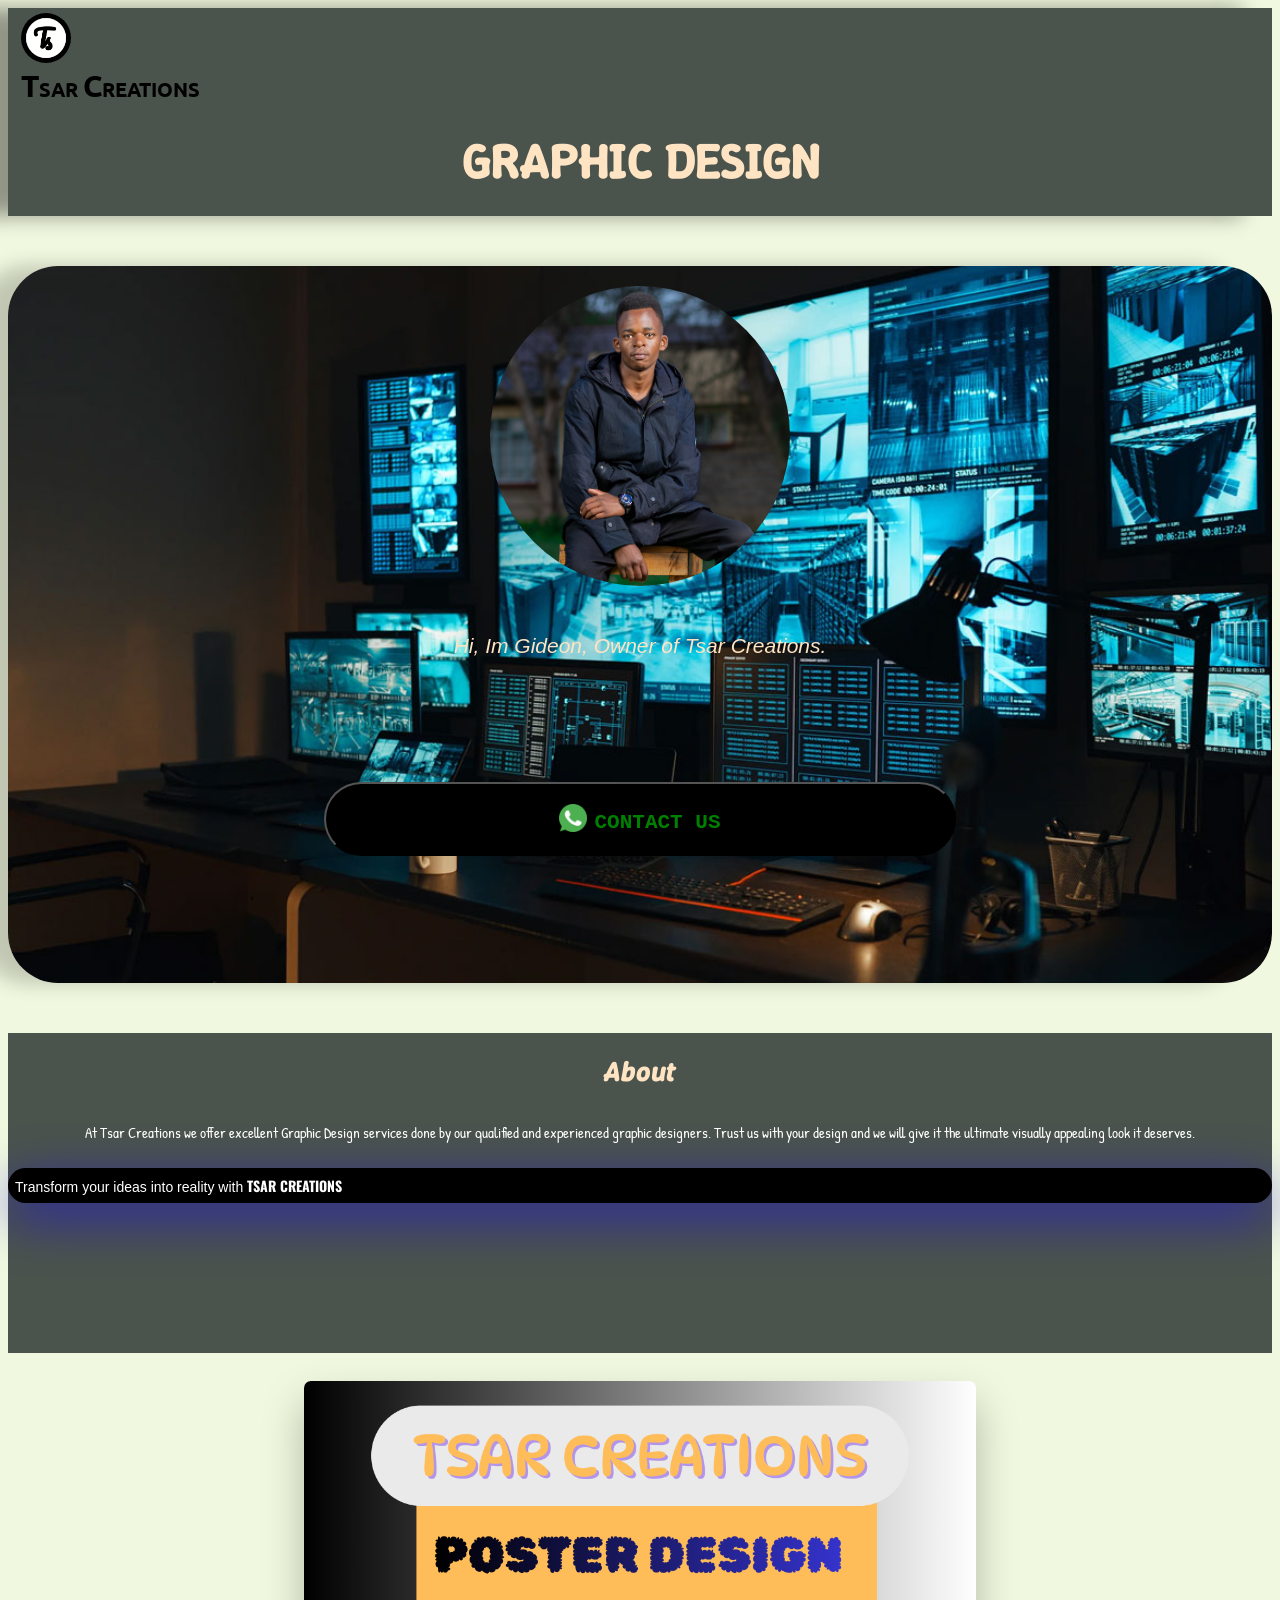
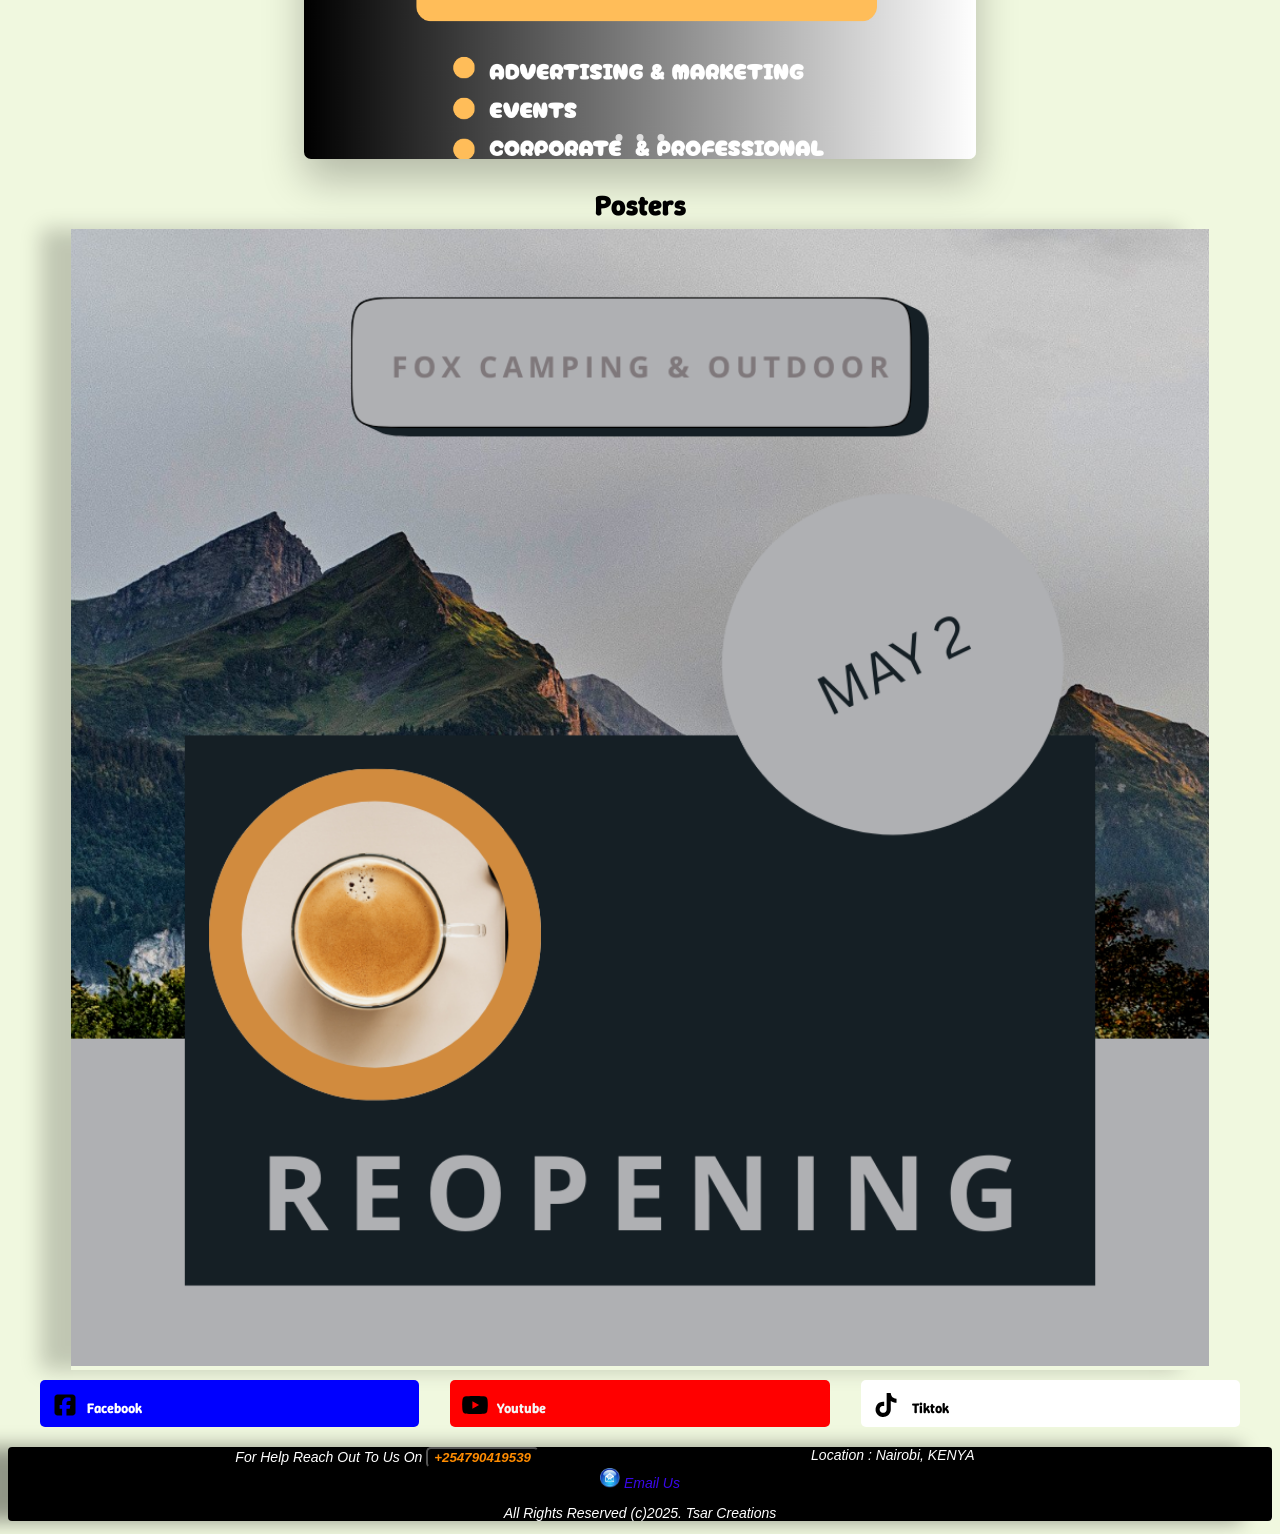
==== commit 4622a5d9: "Add all project files" ====
--- a/index.html
+++ b/index.html
@@ -38,7 +38,7 @@
                     Hi, Im <span class="span-1">Gideon</span>, Owner of <span class="span-1">Tsar Creations</span>.
                 </p>
                 </div>
-                <button class="contact"> <a href="https://wa.me/254790419539">CONTACT US</a></button>
+                <button class="contact"> <a href="tel:+254790419539" style="color: green; font-size: 1.5rem;"> <img style="height: 2rem; width: 2rem; margin-right: 0.5rem; margin-bottom: -0.3rem;" src="whatsapp (2).png" alt="">CONTACT US</a></button>
             </div>
             <div class="left">
                 <h2>About</h2>
